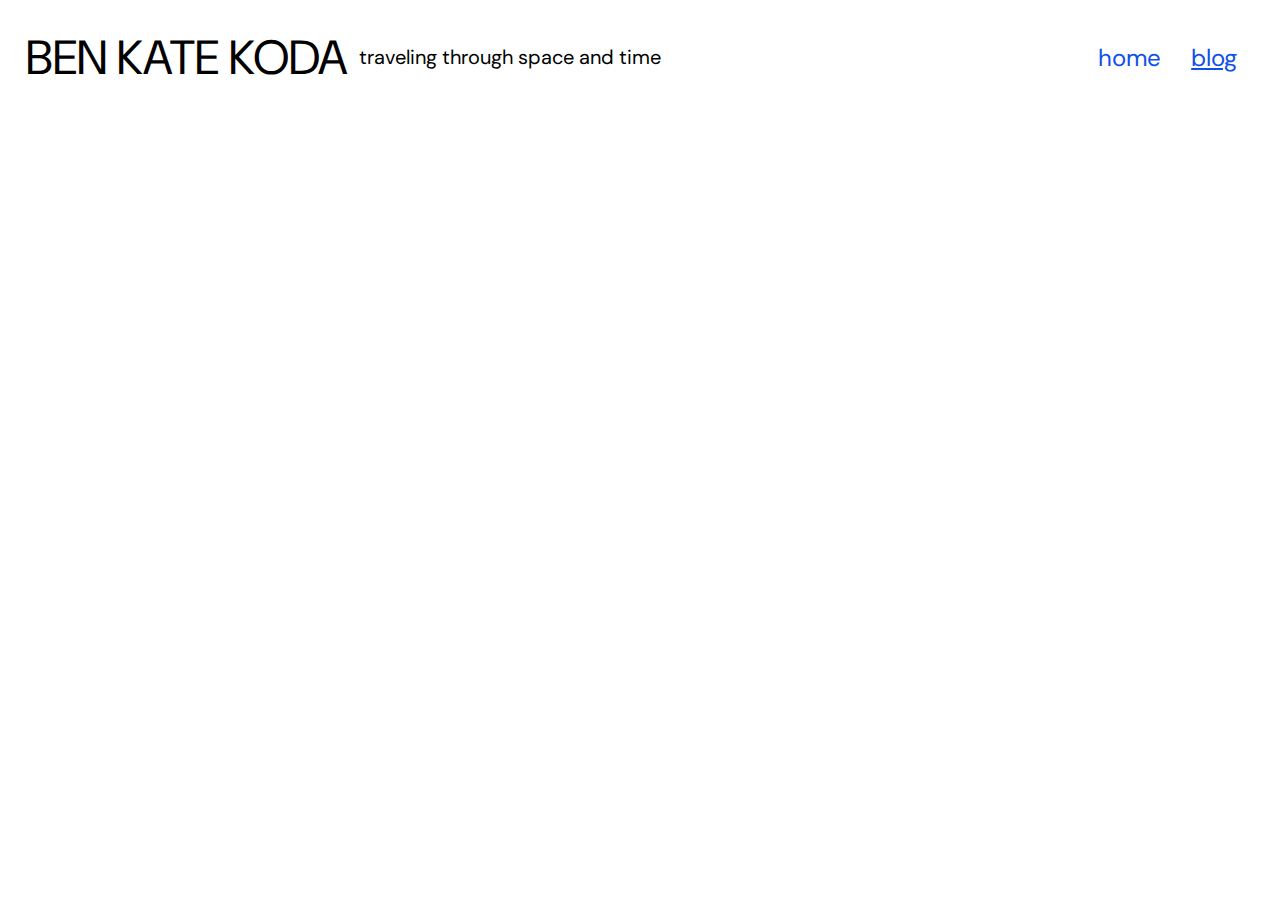
==== blog.html @ 47462e7f "added blog page" ====
<!doctype html>
<html lang="en">

    <head>
        <meta charset="UTF-8">
        <title>blog</title>
        <link rel="stylesheet" href="assets/css/style.css">

        <script src='https://api.mapbox.com/mapbox-gl-js/v2.9.1/mapbox-gl.js'></script>
        <link href='https://api.mapbox.com/mapbox-gl-js/v2.9.1/mapbox-gl.css' rel='stylesheet' />

        <link rel="preconnect" href="https://fonts.googleapis.com">
        <link rel="preconnect" href="https://fonts.gstatic.com" crossorigin>
        <link href="https://fonts.googleapis.com/css2?family=DM+Sans:wght@400;500&display=swap" rel="stylesheet">
    
        <meta name="viewport" content="width=device-width, initial-scale=1">
        <meta name="viewport" content="height=device-height, initial-scale=1">
    </head>

    <body> 
        <div id='top-bar'>

            <div class= 'name'>BEN KATE KODA</div>
            <div class= 'slogan'>traveling through space and time</div>

            
            <div class = "top-right">
                <a href="index.html" id= "home">home</a>
                <a href="blog.html" id= "blog">blog</a>     
            </div>
        </div>

        <div id='body' ></div>

 
    </body>
</html>
---- assets/css/style.css ----
html, body {width:100%; height:100%; margin:0;}
body{
    font-family: 'DM Sans', sans-serif;
    background-color: white;
    color: #2b2118;
    display: flex;
    flex-direction: column;
    justify-content: space-between;
}

#map{
    display: flex;
    margin-left: auto;
    margin-right: auto;
    margin-top: auto;
    margin-bottom: auto;
    height: 70%;
    width: 70%;
}

/* Create a top header that includes the title, slogan and a split section for top navigation */
#top-bar {
    overflow: hidden;
    display: flex;
    flex-direction: row;
    justify-content: flex-start;
    align-items: center;
    margin-top: 2%;
    margin-left:2%;
    width: 97%;

}

.top-right {
    display: flex;
    flex-direction: row;
    margin-left:auto;
}


#top-bar .name {
    /* float: left; */
    color:black;
    font-size: 48px;
}
@media (max-width: 1100px) {
    #top-bar .name {
        font-size: 32px;
    }
}

@media (max-height: 800px) {
    #top-bar .name {
        font-size: 32px;
    }
}

#top-bar .slogan {
    color:black;
    padding-left: 1%;
    font-size: 24px;
}

@media (max-width: 1100px) {
    #top-bar .slogan {
        font-size: 20px;
    }
}
@media (max-height: 1100px) {
    #top-bar .slogan {
        font-size: 20px;
    }
}

#top-bar a {
    /* float:right; */
    color: #0F50E9;
    padding-right: 30px;
    font-size: 24px;
}

@media (max-width: 1100px) {
    #top-bar a {
        font-size: 20px;
    }
}

@media (max-height: 800px) {
    #top-bar .slogan {
        font-size: 20px;
    }
}

#home {
    text-decoration: none;
}


#bottom-text {
    margin-left: auto;
    margin-right: auto;
    font-size: 32px;
    margin-bottom:2%;
}
@media (max-width: 1100px) {
    #bottom-text {
        font-size: 26px;
    }
}

@media (max-height: 800px) {
    #bottom-text {
        font-size: 26px;
    }
}
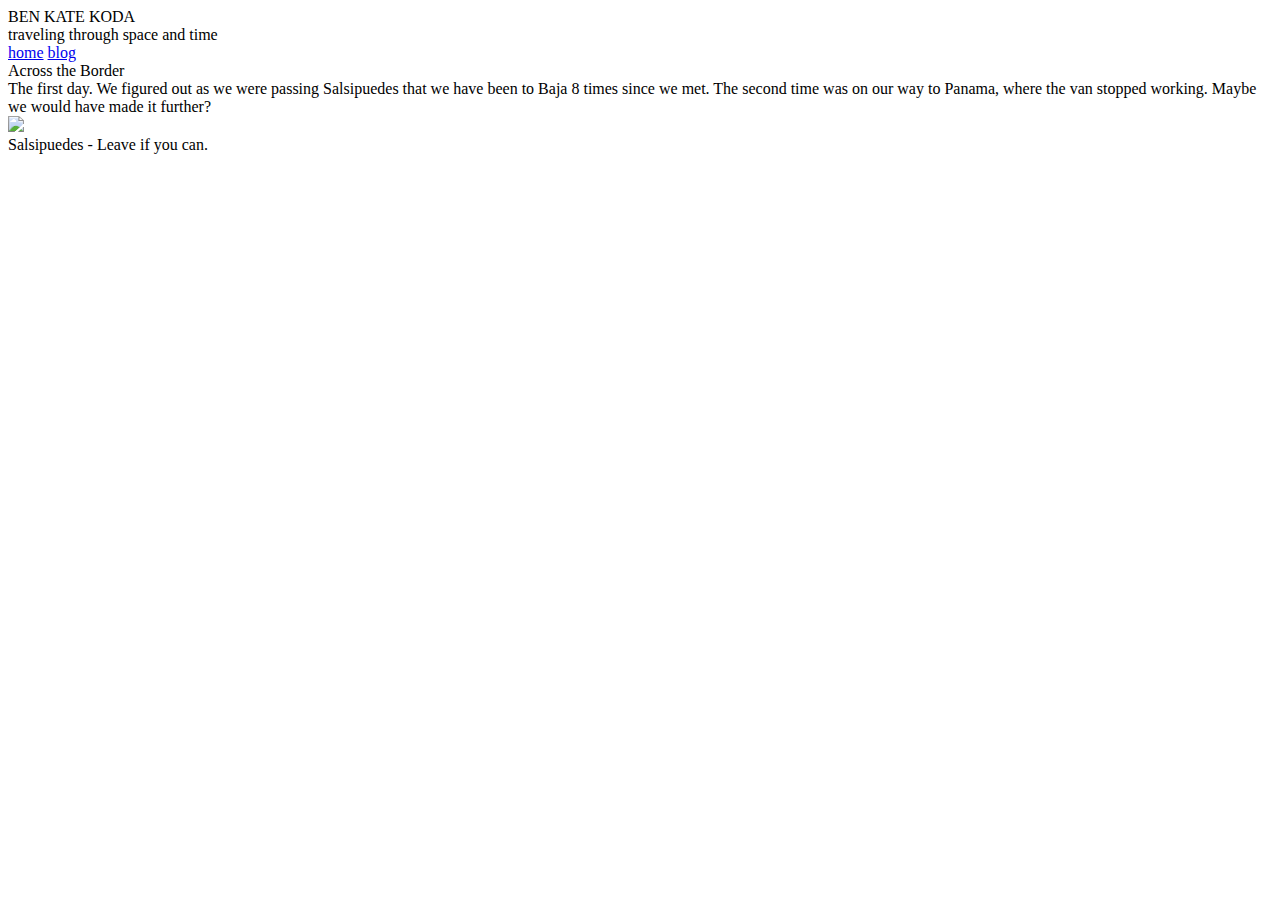
==== commit f484233c: "added blog css" ====
--- a/blog.html
+++ b/blog.html
@@ -1,13 +1,11 @@
 <!doctype html>
 <html lang="en">
+
 
     <head>
         <meta charset="UTF-8">
         <title>blog</title>
-        <link rel="stylesheet" href="assets/css/style.css">
-
-        <script src='https://api.mapbox.com/mapbox-gl-js/v2.9.1/mapbox-gl.js'></script>
-        <link href='https://api.mapbox.com/mapbox-gl-js/v2.9.1/mapbox-gl.css' rel='stylesheet' />
+        <link rel="stylesheet" href="assets/css/blog.css">
 
         <link rel="preconnect" href="https://fonts.googleapis.com">
         <link rel="preconnect" href="https://fonts.gstatic.com" crossorigin>
@@ -30,7 +28,21 @@
             </div>
         </div>
 
-        <div id='body' ></div>
+        <div id='posts' >
+            <div class= "across-the-border">
+                <div class= "title">Across the Border</div>
+                <div class= "paragraph">
+                    The first day. We figured out as we were passing Salsipuedes that we 
+                    have been to Baja 8 times since we met. The second time was on our way 
+                    to Panama, where the van stopped working. Maybe we would have made it 
+                    further? 
+                </div>
+                <img src='assets/img/salsipuedes.png' class= 'photo1'>
+                <div class = "paragraph">
+                    Salsipuedes - Leave if you can.
+                </div>
+            </div>
+        </div>
 
  
     </body>
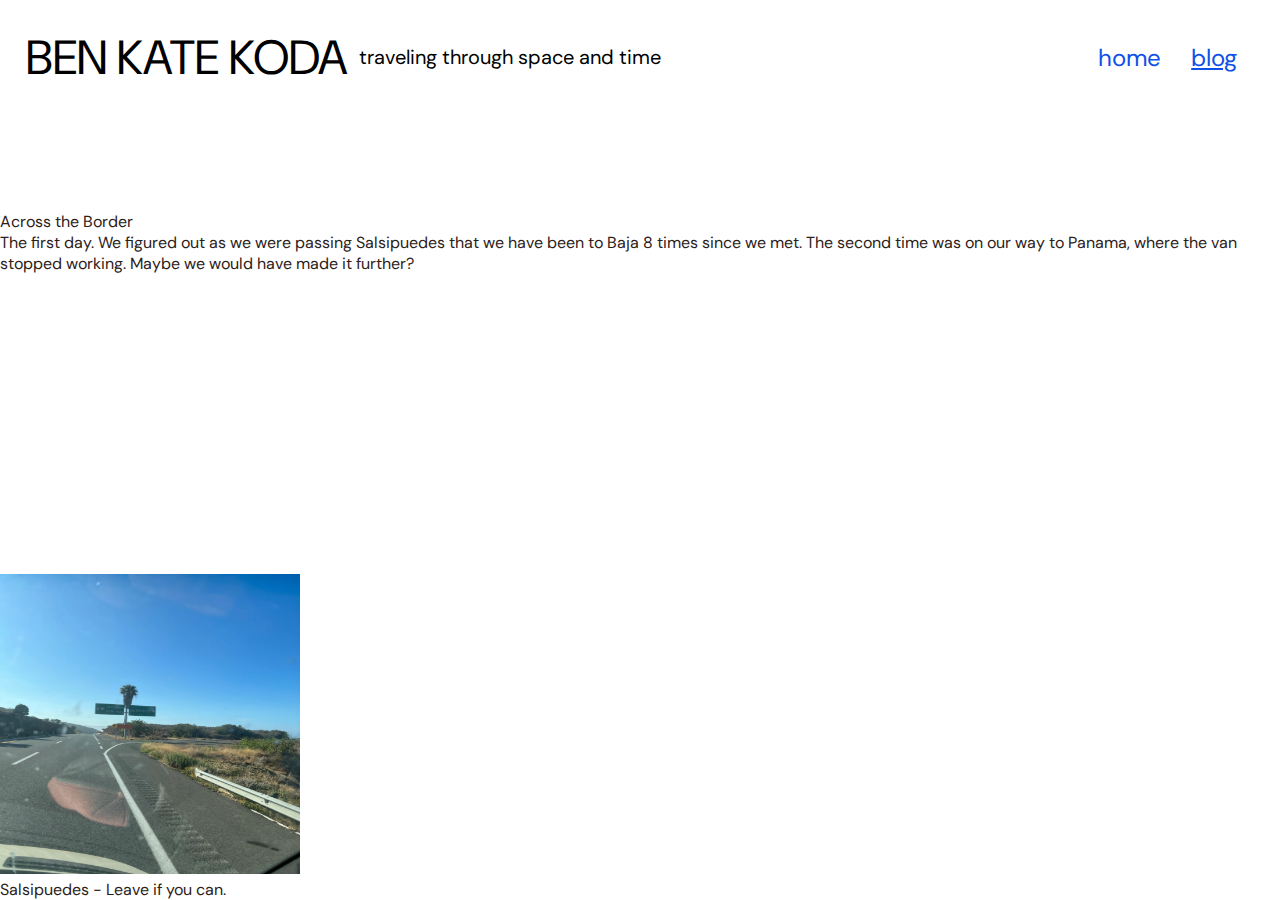
==== commit 604ff312: "update css blog and file organizatoin" ====
--- a/blog.html
+++ b/blog.html
@@ -17,7 +17,6 @@
 
     <body> 
         <div id='top-bar'>
-
             <div class= 'name'>BEN KATE KODA</div>
             <div class= 'slogan'>traveling through space and time</div>
 
@@ -37,7 +36,8 @@
                     to Panama, where the van stopped working. Maybe we would have made it 
                     further? 
                 </div>
-                <img src='assets/img/salsipuedes.png' class= 'photo1'>
+                <div class = 'photo1'></div>
+                    <img src='assets/img/salsipuedes.png' class= 'photo1'>
                 <div class = "paragraph">
                     Salsipuedes - Leave if you can.
                 </div>
--- a/assets/css/blog.css
+++ b/assets/css/blog.css
@@ -0,0 +1,91 @@
+html, body {width:100%; height:100%; margin:0;}
+body{
+    font-family: 'DM Sans', sans-serif;
+    background-color: white;
+    color: #2b2118;
+    display: flex;
+    flex-direction: column;
+    justify-content: space-between;
+}
+
+/* Create a top header that includes the title, slogan and a split section for top navigation */
+#top-bar {
+    overflow: hidden;
+    display: flex;
+    flex-direction: row;
+    justify-content: flex-start;
+    align-items: center;
+    margin-top: 2%;
+    margin-left:2%;
+    width: 97%;
+
+}
+
+.top-right {
+    display: flex;
+    flex-direction: row;
+    margin-left:auto;
+}
+
+
+#top-bar .name {
+    /* float: left; */
+    color:black;
+    font-size: 48px;
+}
+@media (max-width: 1100px) {
+    #top-bar .name {
+        font-size: 32px;
+    }
+}
+
+@media (max-height: 800px) {
+    #top-bar .name {
+        font-size: 32px;
+    }
+}
+
+#top-bar .slogan {
+    color:black;
+    padding-left: 1%;
+    font-size: 24px;
+}
+
+@media (max-width: 1100px) {
+    #top-bar .slogan {
+        font-size: 20px;
+    }
+}
+@media (max-height: 1100px) {
+    #top-bar .slogan {
+        font-size: 20px;
+    }
+}
+
+#top-bar a {
+    /* float:right; */
+    color: #0F50E9;
+    padding-right: 30px;
+    font-size: 24px;
+}
+
+@media (max-width: 1100px) {
+    #top-bar a {
+        font-size: 20px;
+    }
+}
+
+@media (max-height: 800px) {
+    #top-bar .slogan {
+        font-size: 20px;
+    }
+}
+
+#home {
+    text-decoration: none;
+}
+
+.photo1 {
+    width: 300px;
+    height: 300px;
+}
